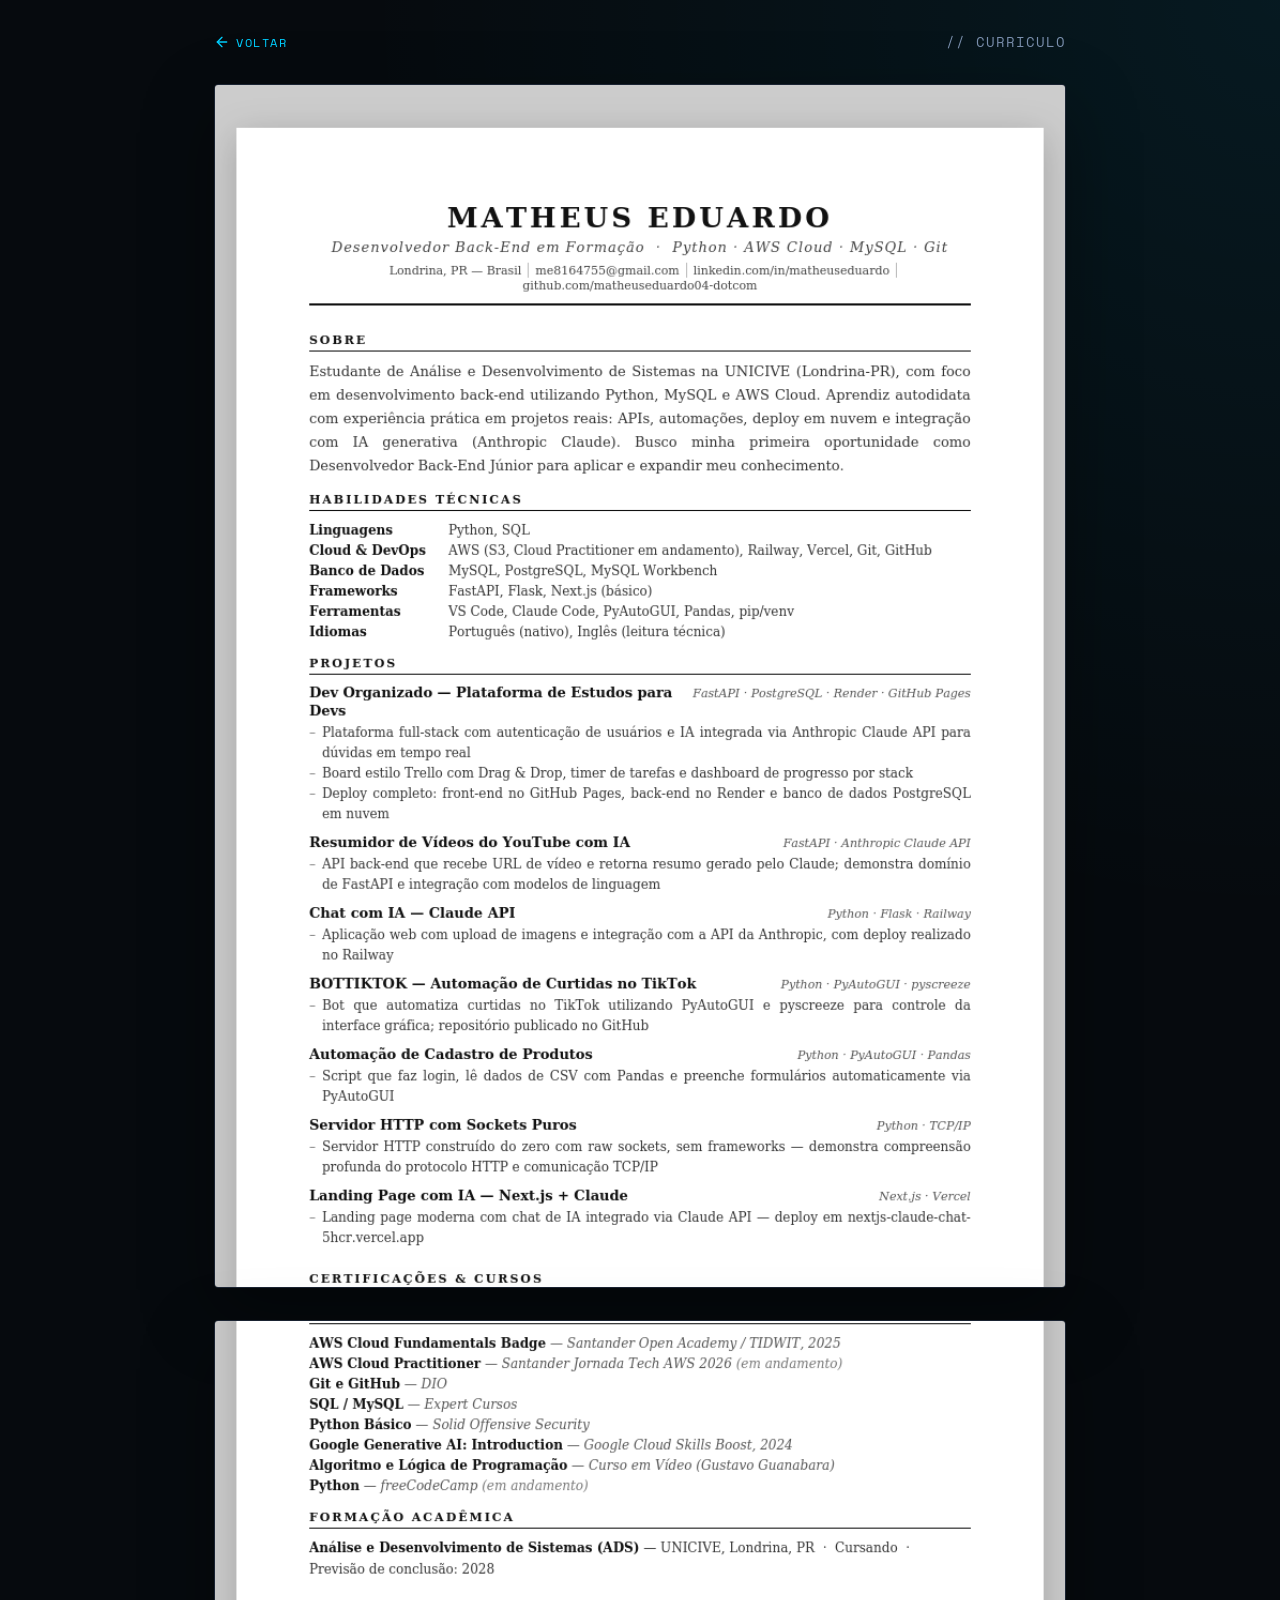
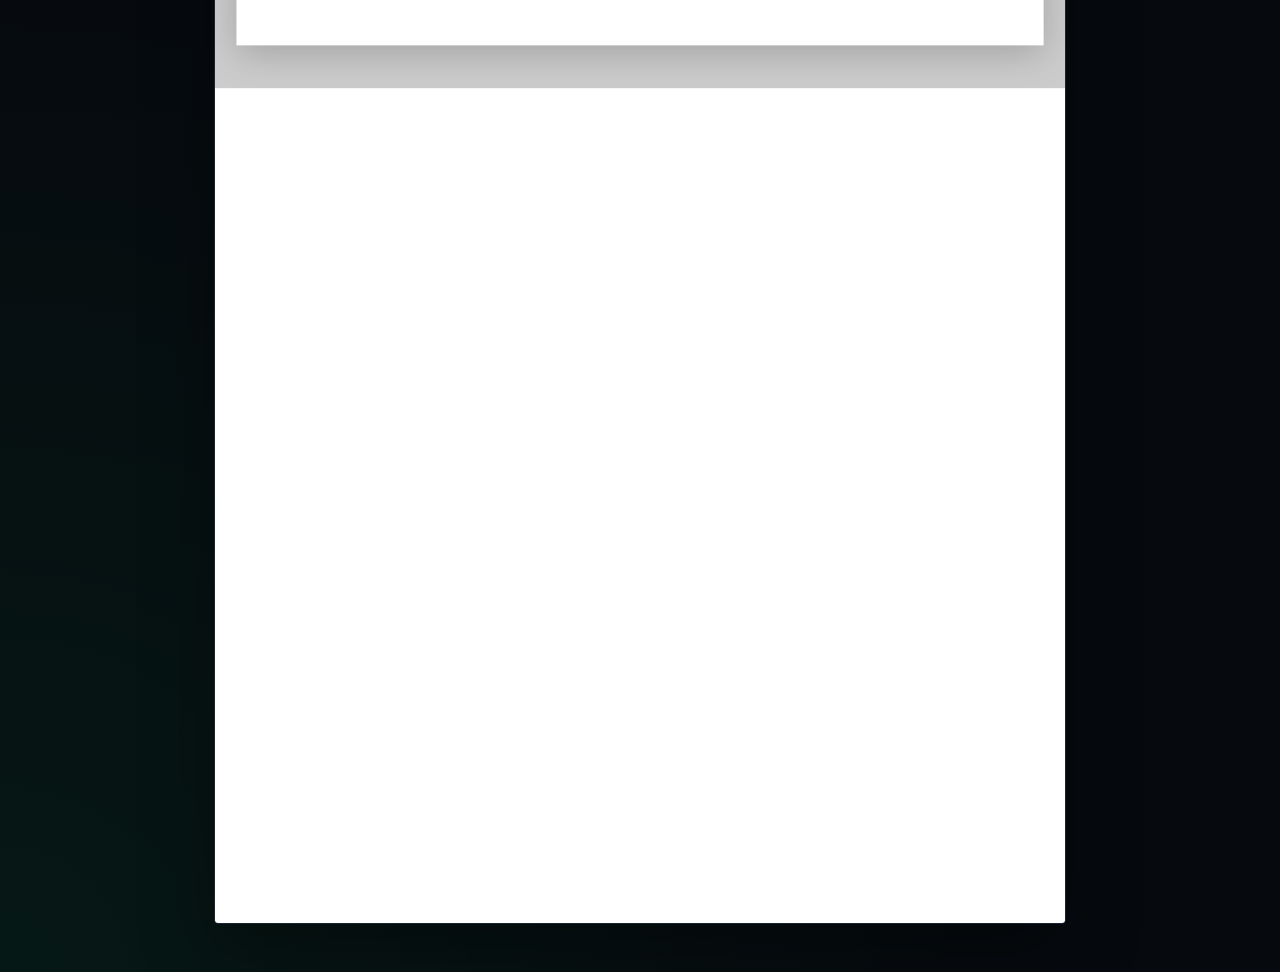
==== curriculo.html @ eea212e9 "Adiciona botão Open CV com página dedicada para currículo Co-Authored-By: Claude Opus 4.6 <noreply@a" ====
<!DOCTYPE html>
<html lang="pt-BR">
<head>
  <meta charset="UTF-8">
  <meta name="viewport" content="width=device-width, initial-scale=1.0">
  <title>Curriculo | Matheus Eduardo</title>
  <link rel="preconnect" href="https://fonts.googleapis.com">
  <link rel="preconnect" href="https://fonts.gstatic.com" crossorigin>
  <link
    href="https://fonts.googleapis.com/css2?family=Space+Mono:wght@400;700&family=Syne:wght@400;600;700;800&display=swap"
    rel="stylesheet"
  >
  <style>
    :root {
      --bg: #060a0e;
      --surface: #0d1117;
      --border: #1a2332;
      --accent: #00ff88;
      --accent-2: #00cfff;
      --text: #e6f0ff;
      --muted: #7b90ae;
      --mono: "Space Mono", monospace;
      --display: "Syne", sans-serif;
    }

    * { margin: 0; padding: 0; box-sizing: border-box; }

    body {
      min-height: 100vh;
      background:
        radial-gradient(circle at top right, rgba(0, 207, 255, 0.08), transparent 32%),
        radial-gradient(circle at bottom left, rgba(0, 255, 136, 0.06), transparent 34%),
        var(--bg);
      color: var(--text);
      font-family: var(--display);
      display: flex;
      flex-direction: column;
      align-items: center;
    }

    .cv-header {
      width: 100%;
      max-width: 900px;
      padding: 2rem 1.5rem 1rem;
      display: flex;
      align-items: center;
      justify-content: space-between;
    }

    .cv-back {
      display: inline-flex;
      align-items: center;
      gap: 6px;
      text-decoration: none;
      color: var(--accent-2);
      font-family: var(--mono);
      font-size: 0.78rem;
      letter-spacing: 1.5px;
      text-transform: uppercase;
      transition: color 0.2s;
    }

    .cv-back:hover { color: var(--accent); }

    .cv-title {
      font-family: var(--mono);
      font-size: 0.85rem;
      color: var(--muted);
      letter-spacing: 1px;
      text-transform: uppercase;
    }

    .cv-container {
      width: 100%;
      max-width: 900px;
      padding: 1rem 1.5rem 3rem;
      display: flex;
      flex-direction: column;
      gap: 2rem;
    }

    .cv-page {
      width: 100%;
      border: 1px solid var(--border);
      border-radius: 4px;
      overflow: hidden;
      box-shadow: 0 25px 70px rgba(0, 0, 0, 0.35);
    }

    .cv-page img {
      width: 100%;
      display: block;
    }

    @media (max-width: 620px) {
      .cv-header { padding: 1.5rem 1rem 0.75rem; }
      .cv-container { padding: 0.75rem 1rem 2rem; gap: 1.25rem; }
      .cv-title { font-size: 0.7rem; }
    }
  </style>
</head>
<body>
  <header class="cv-header">
    <a class="cv-back" href="index.html">
      <svg width="16" height="16" viewBox="0 0 24 24" fill="none" stroke="currentColor" stroke-width="2" stroke-linecap="round" stroke-linejoin="round" aria-hidden="true">
        <line x1="19" y1="12" x2="5" y2="12"></line>
        <polyline points="12 19 5 12 12 5"></polyline>
      </svg>
      Voltar
    </a>
    <span class="cv-title">// curriculo</span>
  </header>

  <main class="cv-container">
    <div class="cv-page">
      <img src="assets/curriculo-p1.png" alt="Curriculo - Pagina 1" loading="eager">
    </div>
    <div class="cv-page">
      <img src="assets/curriculo-p2.png" alt="Curriculo - Pagina 2" loading="eager">
    </div>
  </main>
</body>
</html>
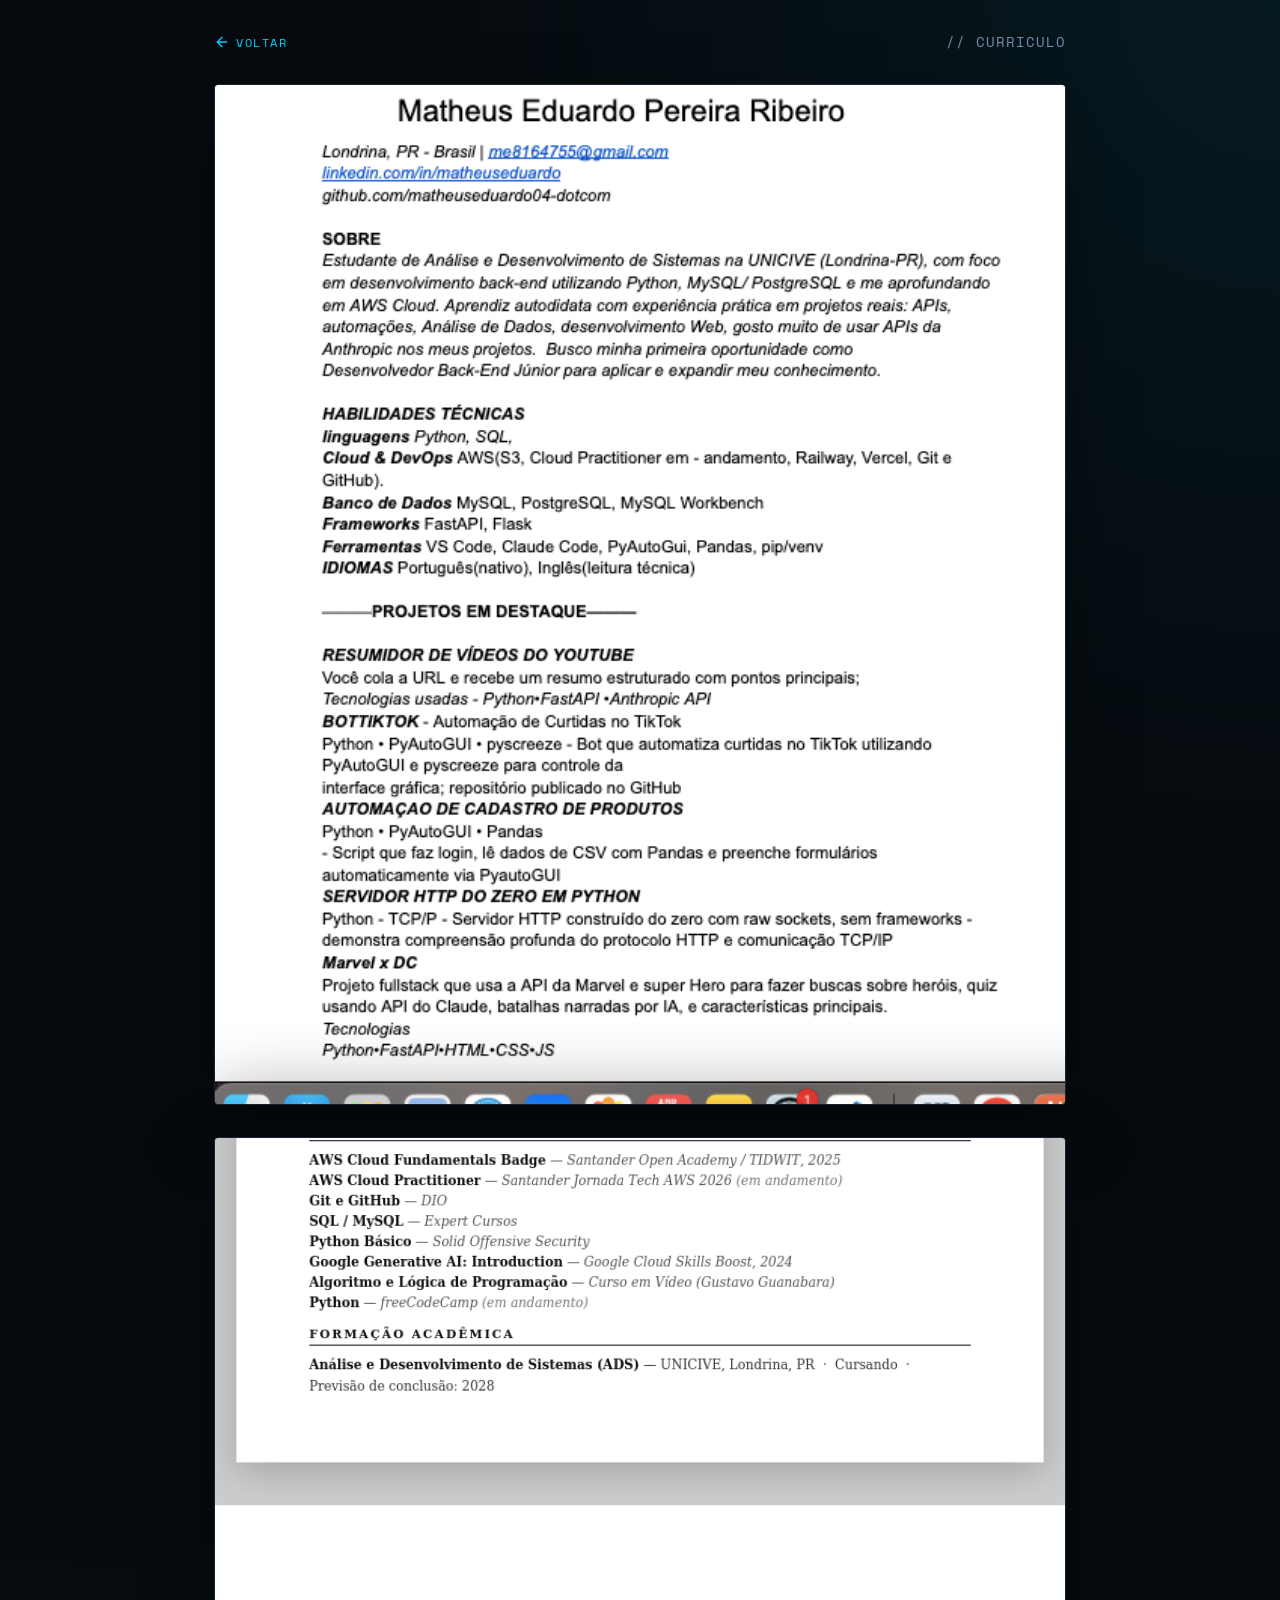
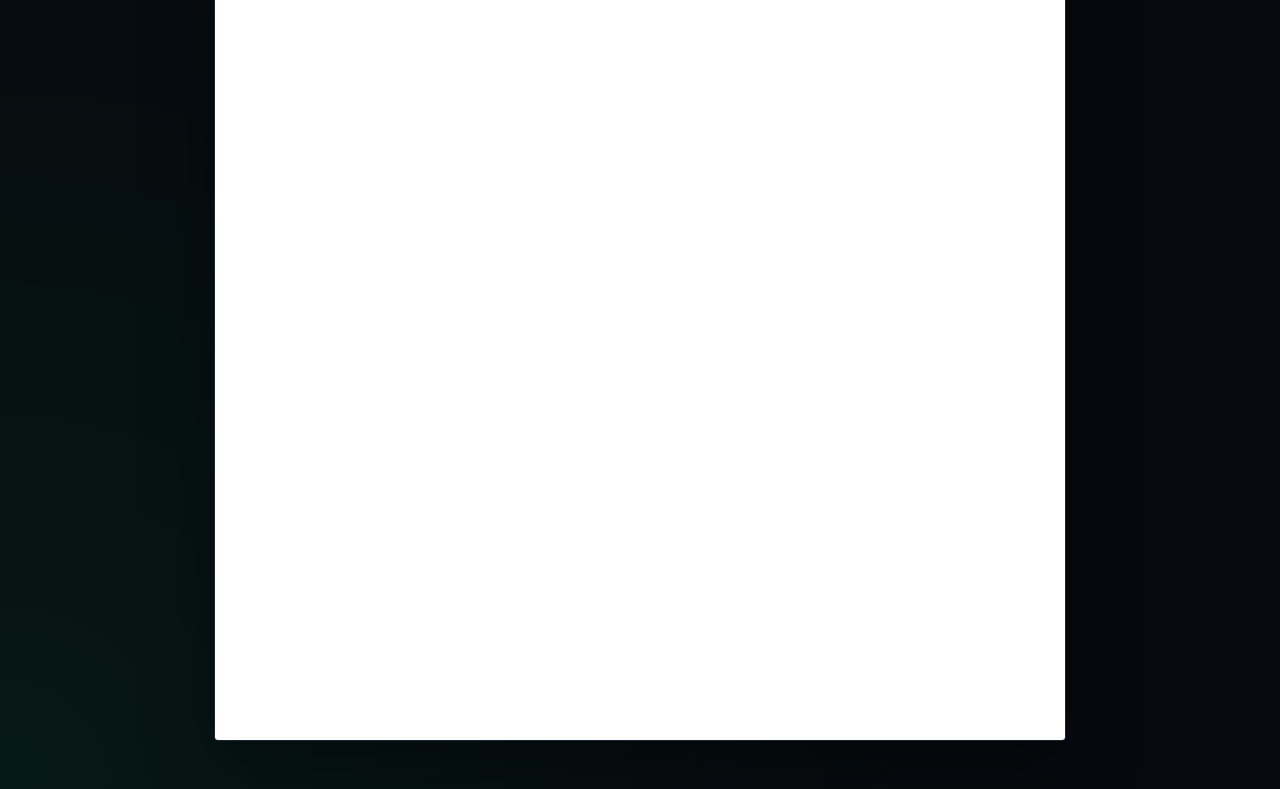
==== commit 1f45edb5: "Atualiza foto do currículo página 1 Co-Authored-By: Claude Opus 4.6 <noreply@anthropic.com>" ====
--- a/curriculo.html
+++ b/curriculo.html
@@ -113,7 +113,7 @@
 
   <main class="cv-container">
     <div class="cv-page">
-      <img src="assets/curriculo-p1.png" alt="Curriculo - Pagina 1" loading="eager">
+      <img src="assets/curriculo-1.png" alt="Curriculo - Pagina 1" loading="eager">
     </div>
     <div class="cv-page">
       <img src="assets/curriculo-p2.png" alt="Curriculo - Pagina 2" loading="eager">
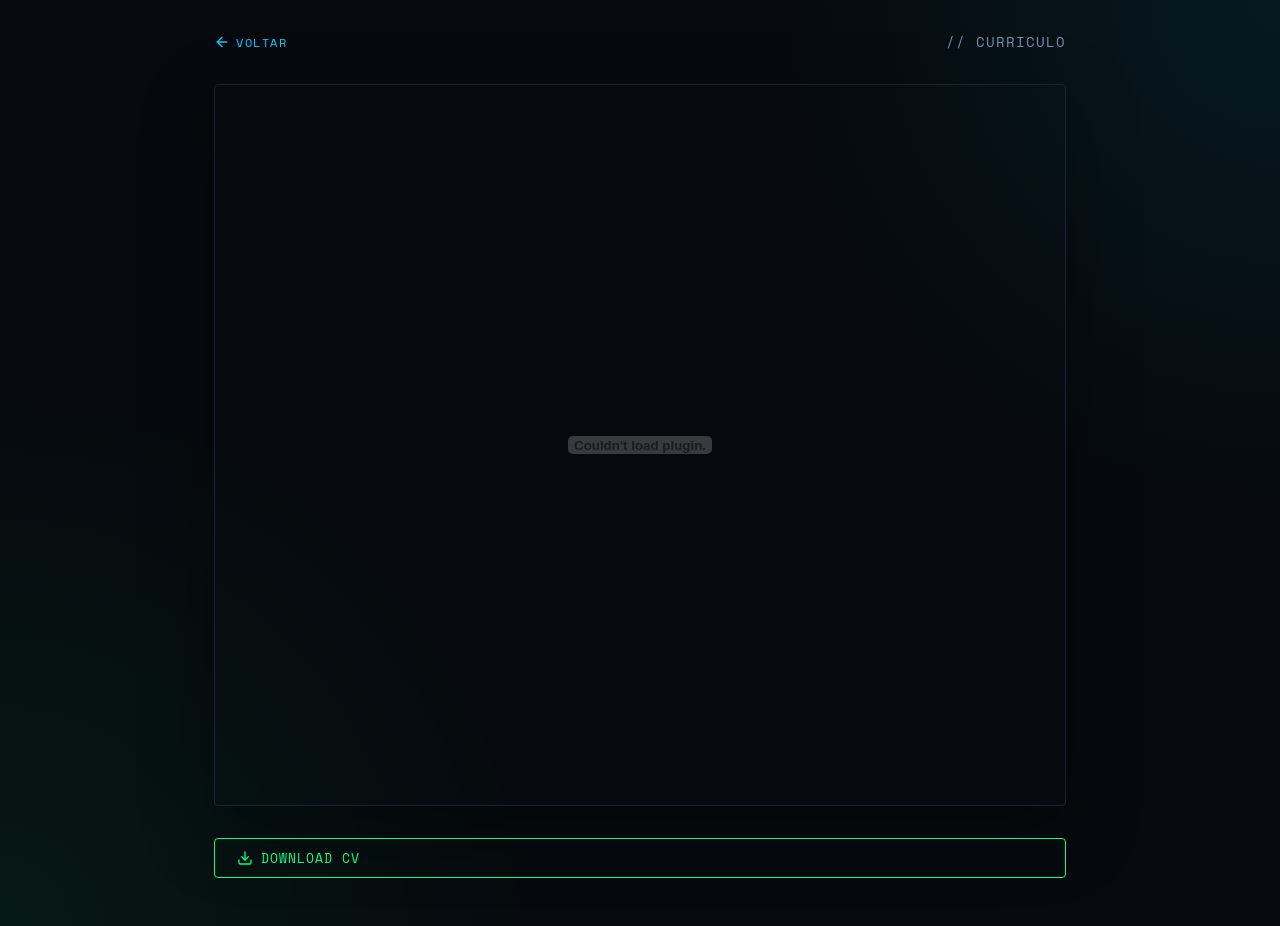
==== commit a0d79685: "Substitui imagens do currículo por PDF embutido com botão de download Co-Authored-By: Claude Opus 4." ====
--- a/curriculo.html
+++ b/curriculo.html
@@ -87,15 +87,39 @@
       box-shadow: 0 25px 70px rgba(0, 0, 0, 0.35);
     }
 
-    .cv-page img {
+    .cv-page embed {
       width: 100%;
+      height: 80vh;
       display: block;
+    }
+
+    .cv-download {
+      display: inline-flex;
+      align-items: center;
+      gap: 8px;
+      padding: 0.6rem 1.4rem;
+      background: transparent;
+      border: 1px solid var(--accent);
+      border-radius: 4px;
+      color: var(--accent);
+      font-family: var(--mono);
+      font-size: 0.8rem;
+      letter-spacing: 1px;
+      text-transform: uppercase;
+      text-decoration: none;
+      transition: background 0.2s, color 0.2s;
+    }
+
+    .cv-download:hover {
+      background: var(--accent);
+      color: var(--bg);
     }
 
     @media (max-width: 620px) {
       .cv-header { padding: 1.5rem 1rem 0.75rem; }
       .cv-container { padding: 0.75rem 1rem 2rem; gap: 1.25rem; }
       .cv-title { font-size: 0.7rem; }
+      .cv-page embed { height: 60vh; }
     }
   </style>
 </head>
@@ -113,11 +137,16 @@
 
   <main class="cv-container">
     <div class="cv-page">
-      <img src="assets/curriculo-1.png" alt="Curriculo - Pagina 1" loading="eager">
+      <embed src="assets/curriculo.pdf" type="application/pdf">
     </div>
-    <div class="cv-page">
-      <img src="assets/curriculo-p2.png" alt="Curriculo - Pagina 2" loading="eager">
-    </div>
+    <a class="cv-download" href="assets/curriculo.pdf" download>
+      <svg width="16" height="16" viewBox="0 0 24 24" fill="none" stroke="currentColor" stroke-width="2" stroke-linecap="round" stroke-linejoin="round">
+        <path d="M21 15v4a2 2 0 0 1-2 2H5a2 2 0 0 1-2-2v-4"></path>
+        <polyline points="7 10 12 15 17 10"></polyline>
+        <line x1="12" y1="15" x2="12" y2="3"></line>
+      </svg>
+      Download CV
+    </a>
   </main>
 </body>
 </html>
